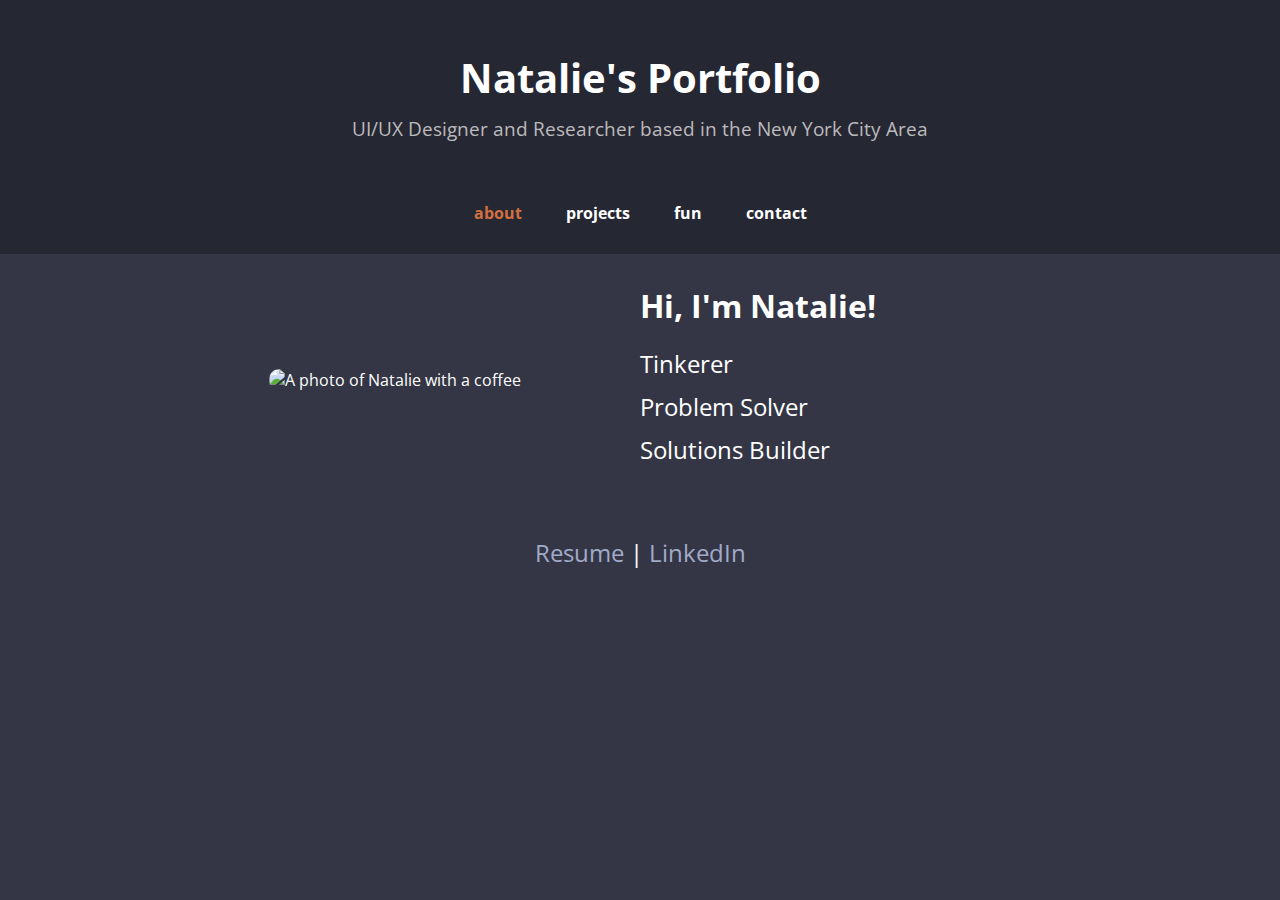
==== index.html @ dc75db46 "Add files via upload" ====
<!DOCTYPE html>
<html lang="en">
<head>
    <meta charset="UTF-8">
    <meta name="viewport" content="width=device-width, initial-scale=1.0">
    <title>Natalie's UI/UX Portfolio</title>
    <link rel="stylesheet" href="./style/style.css">
    <link href="https://fonts.googleapis.com/css2?family=Montserrat:wght@400;700&display=swap" rel="stylesheet">
    <link href="https://fonts.googleapis.com/css2?family=Open+Sans:wght@400;700&display=swap" rel="stylesheet">
</head>
</head>
<body>
    <!-- Header -->
    <header>
        <h1>Natalie's Portfolio</h1>
        <p>UI/UX Designer and Researcher based in the New York City Area</p>
    </header>


    <nav>
        <ul>
            <li><a href="./index.html" class="active">about</a></li>
            <li><a href="./projects.html">projects</a></li>
            <li><a href="./fun.html">fun</a></li>
            <li><a href="./contact.html">contact</a></li>
        </ul>
    </nav>

    
    <div class="hero">
        <figure>
            <img src="./img/coffee_insta.JPG" alt="A photo of Natalie with a coffee">
        </figure>
        <div class="bio_summary">
            <h2>Hi, I'm Natalie!</h2>
            <ul>
                <li>Tinkerer</li>
                <li>Problem Solver</li>
                <li>Solutions Builder</li>
            </ul>
        </div>
    </div>

    <!-- About Section -->
    <section class="about">
        <p>
            <a href="./resume.pdf">Resume</a> | 
            <a href="https://www.linkedin.com/in/natalieivasyuk/">LinkedIn</a>
        </p>
    </section>



    </div>


    
</body>
</html>
---- style/style.css ----
/* ***** GENERAL SETTINGS ***** */

/* Reset some default browser styles and set default fonts */
body, h1, h2, p, a {
    margin: 0;
    padding: 0;
    text-decoration: none;
    font-family: 'Open Sans', sans-serif; /* Setting default font for the page */
}

header, nav {
    font-family: 'Montserrat', sans-serif; /* Montserrat for headers and navigation */
}

body {
    background-color: #343645;  /* Dark grey for the main background */
    color: white;
}

header {
    background-color: #252733;
    color: white;
    padding: 50px 0;
    text-align: center;
}

header h1 {
    font-size: 2.5em;
}

header p {
    font-size: 1.2em;
    margin-top: 10px;
    color: #BCBABC;  /* secondary text color */
}

section {
    padding: 10px;
    text-align: center;
}

/* ***** PORTFOLIO SETTINGS ***** */

.portfolio {
    margin: 20px;
    text-align: left;
    display: flex;
}

.portfolio .project {
    margin-top: 30px;
    text-align: center;

    display: flex;
    flex-direction: column;
}

.portfolio img {
    max-width: 20%;
    border-radius: 5px;
}

.portfolio a {
    color: #A1AAC8; /* Secondary highlights */
    border-bottom: 2px solid transparent;
    transition: border-color 0.3s;
}

.portfolio a:hover {
    border-color: #DB9F65; /* primary hover color */
}

/* ***** FUN SETTINGS ***** */

.fun {
    margin: 20px;
    text-align: left;
    display: flex;
}

.fun .project {
    margin-top: 30px;
    text-align: center;
}

.fun img {
    max-width: 20%;
    border-radius: 5px;
}

.fun a {
    color: #A1AAC8; /* Secondary highlights */
    border-bottom: 2px solid transparent;
    transition: border-color 0.3s;
}

.fun a:hover {
    border-color: #DB9F65; /* primary hover color */
}


/* ***** CONTACT SETTINGS ***** */

.contact {
    margin: 20px;
    text-align: center;
}

.contact a {
    color: #A1AAC8; /* Secondary highlights */
    border-bottom: 2px solid transparent;
    transition: border-color 0.3s;
}

.contact a:hover {
    border-color: #DB9F65; /* primary hover color */
}

/* ***** NAVIGATION SETTINGS ***** */

nav {
    background-color: #252733;  
    text-align: center;
    padding: 10px 10px 30px 10px;
}

nav ul {
    list-style-type: none;
    padding: 0;
    margin: 0;
    display: inline-block;
}

nav li {
    display: inline;
    margin: 0 20px;
}

nav a {
    color: white;
    font-weight: bold;
    transition: color 0.3s;
}

nav a:hover {
    color: #DB9F65;  /* Highlight color */
}

nav a.active {
    color: #D26F3E; /* The orange color to indicate the active page */
}

/* ***** ABOUT/BIO SETTINGS ***** */

.hero {
    display: grid;
    grid-template-columns: 1fr 1fr; /* 1.5fr 1fr This will give more space to the bio and less to the photo */
    gap: 0px; /* Space between the bio and the photo */
    align-items: center; /* Center items vertically */
    padding: 30px 15% 30px 15%; 
    background-color: #343645;  /* Dark grey from the palette */
    color: white;  /* Default text color for the section */
}

.bio_summary h2 {
    font-size: 2em;  /* Increase the size a bit for emphasis */
    margin-bottom: 20px;  /* Some space below the title */
}

.bio_summary ul {
    list-style-type: none;  /* Remove bullet points */
    padding: 0;  /* Remove default padding */
    margin: 0; /* Remove default margin */
}

.bio_summary li {
    font-size: 1.5em;  /* Slightly larger list items for emphasis */
    margin-bottom: 10px;  /* Some space between list items */
    margin-right: 20px;
}

figure {
    display: flex;
    align-items: center;
    justify-content: center;
}

figure img {
    border-radius: 10px;  /* Optional: Rounded corners for the image */
    width: 80%; /* adjust this as needed */
    max-width: 100%;
    height: auto;
}

.about {
    margin: 20px;
    text-align: center;
    font-size: 1.5em;
}

.about a {
    color: #A1AAC8; /* Secondary highlights */
    border-bottom: 2px solid transparent;
    transition: border-color 0.3s;
}

.about a:hover {
    border-color: #DB9F65; /* primary hover color */
}
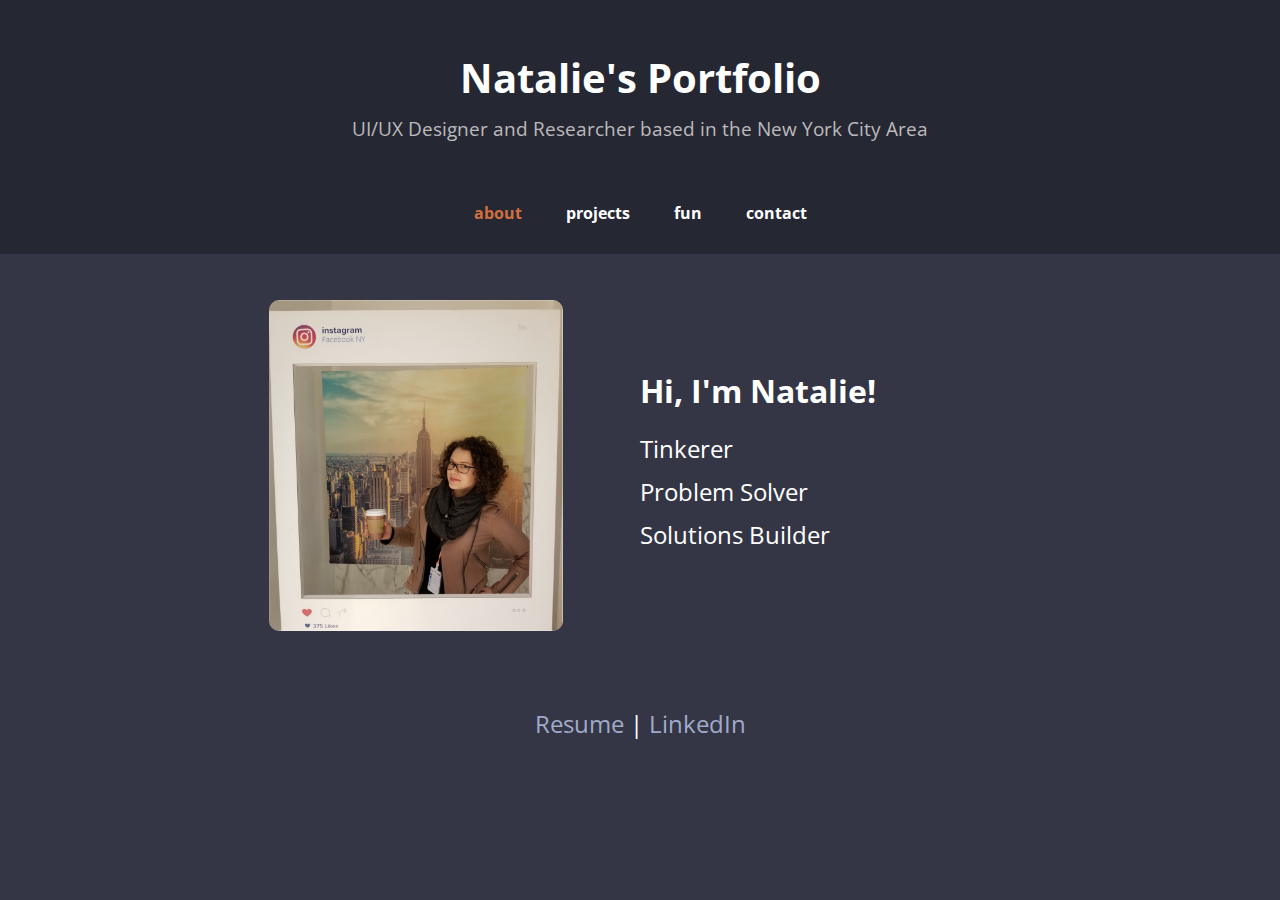
==== commit 62545f5b: "Update index.html" ====
--- a/index.html
+++ b/index.html
@@ -29,7 +29,7 @@
     
     <div class="hero">
         <figure>
-            <img src="./img/coffee_insta.JPG" alt="A photo of Natalie with a coffee">
+            <img src="./img/coffee_insta.jpg" alt="A photo of Natalie with a coffee">
         </figure>
         <div class="bio_summary">
             <h2>Hi, I'm Natalie!</h2>
@@ -56,4 +56,4 @@
 
     
 </body>
-</html>+</html>
